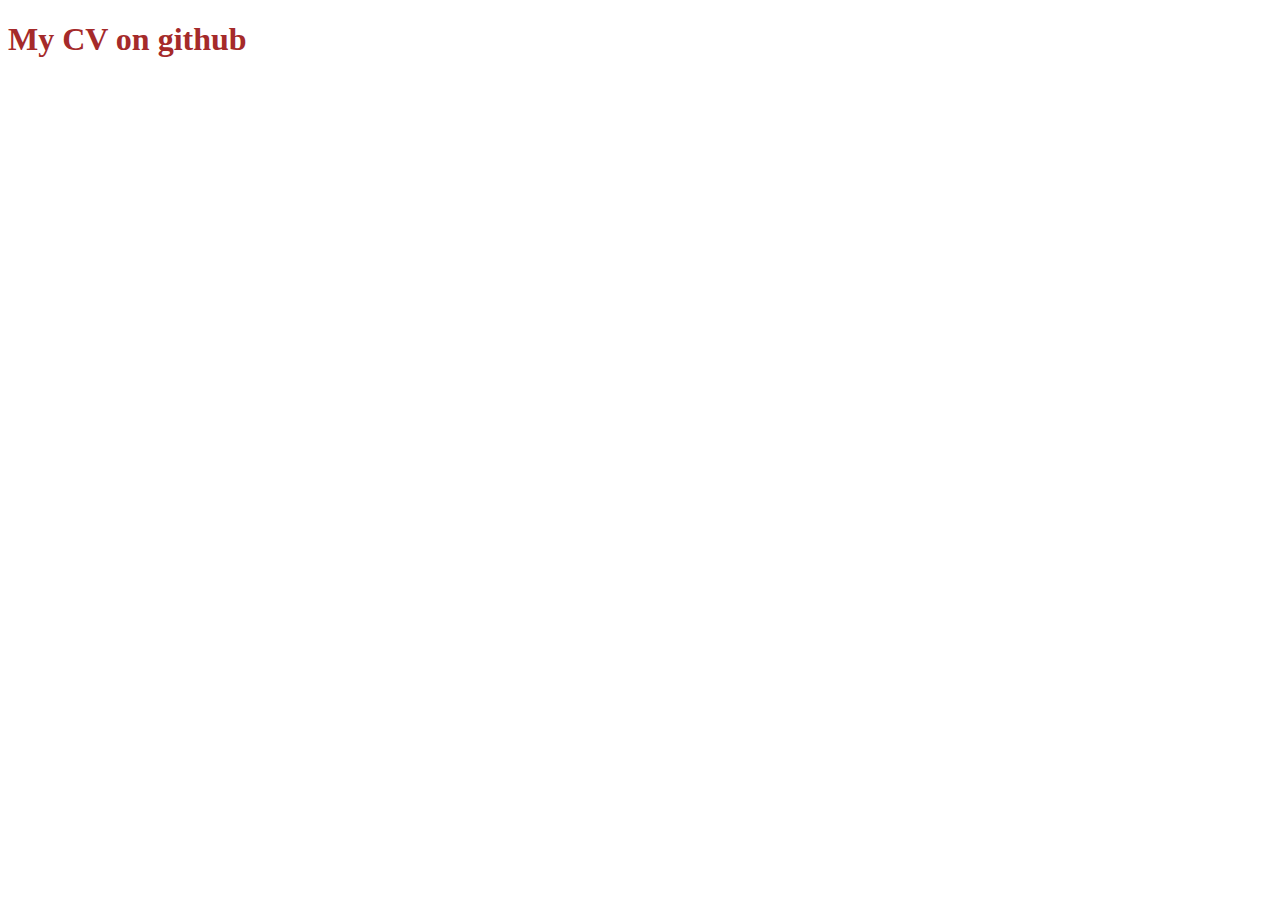
==== index.html @ 4af9374a "feat: add basic html tegs" ====
<!DOCTYPE html>
<html lang="en">
  <head>
    <meta charset="UTF-8" />
    <meta name="viewport" content="width=device-width, initial-scale=1.0" />
    <title>Document</title>
    <link rel="stylesheet" href="style.css" />
  </head>
  <body>
    <h1>My CV on github</h1>
  </body>
</html>
---- style.css ----
h1{
    color:brown
}
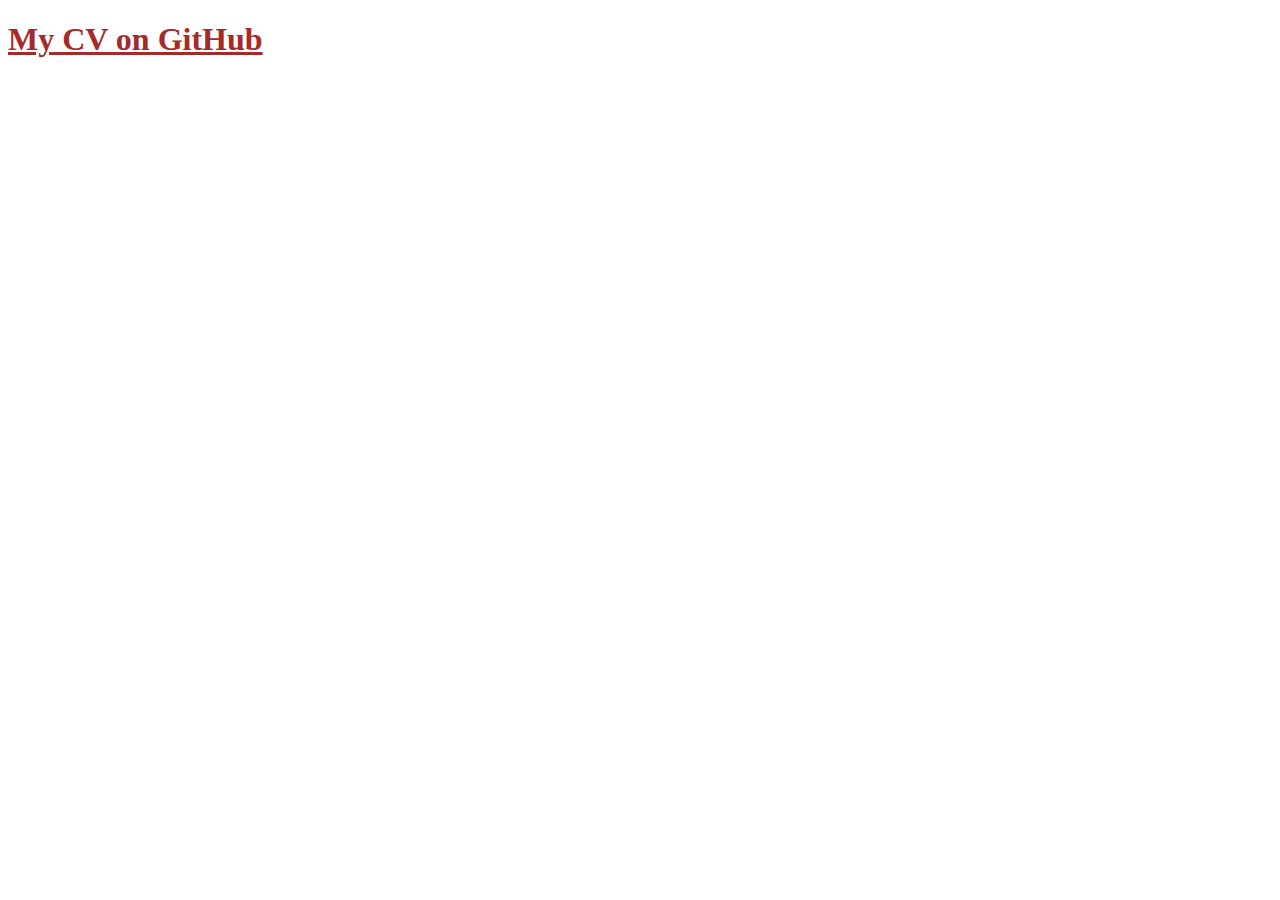
==== commit 14a0e38f: "fix: remove / at end in meta" ====
--- a/index.html
+++ b/index.html
@@ -1,12 +1,12 @@
 <!DOCTYPE html>
 <html lang="en">
   <head>
-    <meta charset="UTF-8" />
-    <meta name="viewport" content="width=device-width, initial-scale=1.0" />
+    <meta charset="UTF-8">
+    <meta name="viewport" content="width=device-width, initial-scale=1.0">
     <title>Document</title>
-    <link rel="stylesheet" href="style.css" />
+    <link rel="stylesheet" href="style.css">
   </head>
   <body>
-    <h1>My CV on github</h1>
+    <h1>My CV on GitHub</h1>
   </body>
-</html>
+</html>--- a/style.css
+++ b/style.css
@@ -1,3 +1,5 @@
 h1{
-    color:brown
-}+    color:brown;
+    text-decoration: underline;
+    
+}
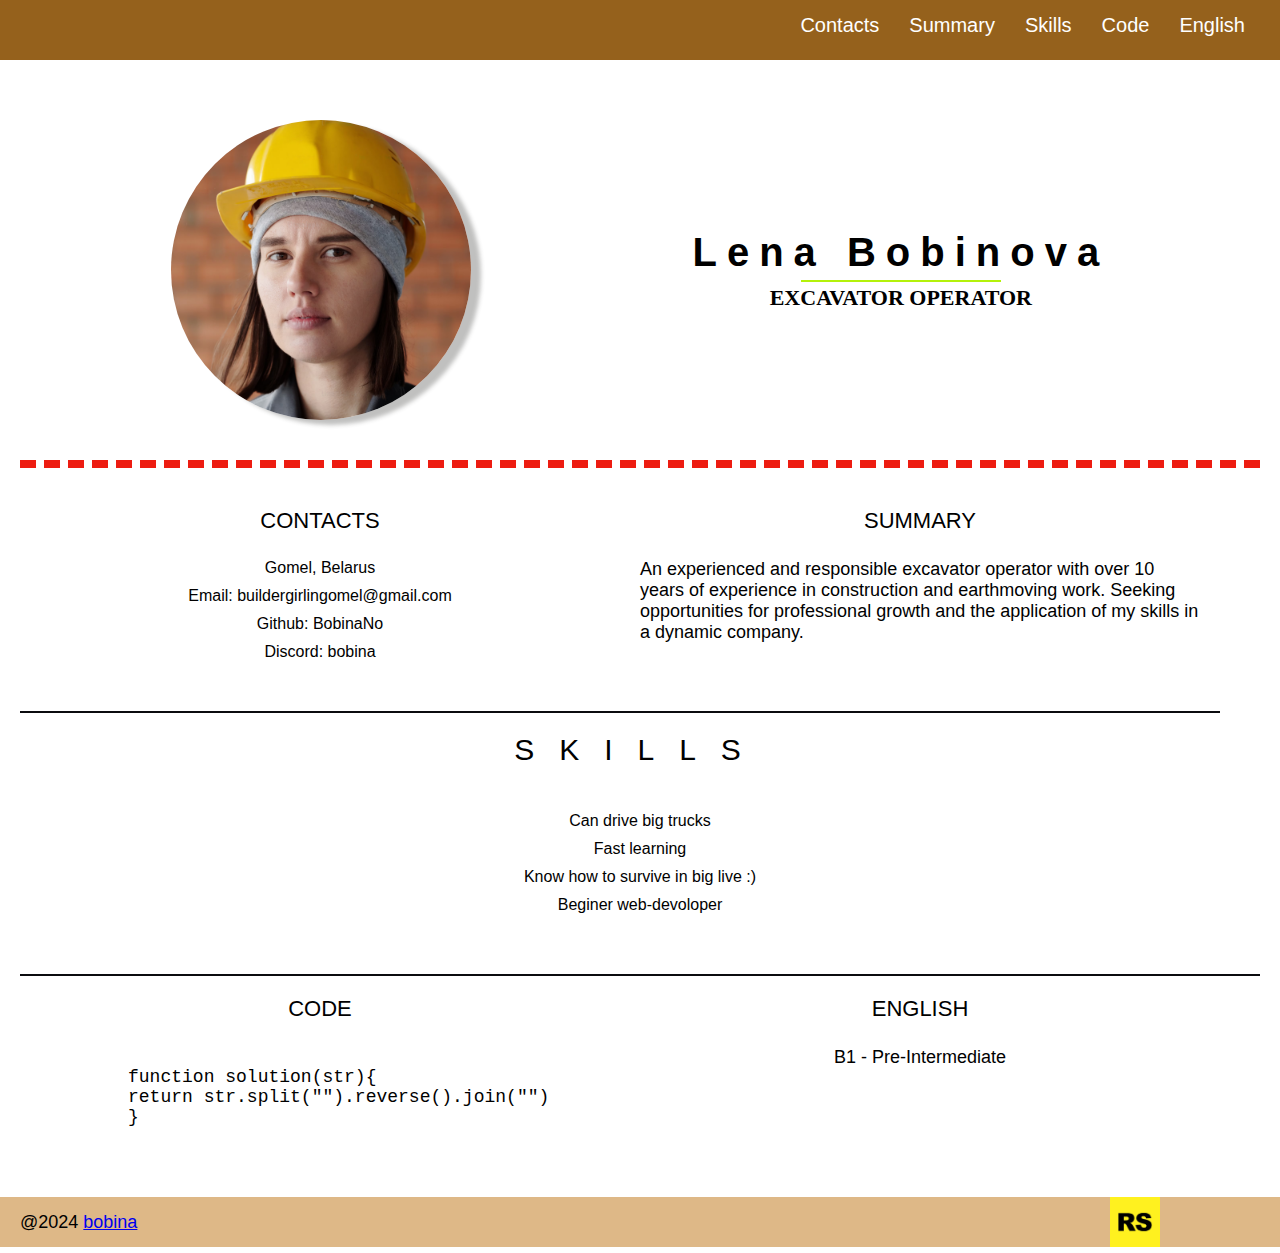
==== commit d39d27eb: "feat: add index.html and style.css in CV" ====
--- a/index.html
+++ b/index.html
@@ -1,12 +1,88 @@
 <!DOCTYPE html>
 <html lang="en">
-  <head>
-    <meta charset="UTF-8">
-    <meta name="viewport" content="width=device-width, initial-scale=1.0">
-    <title>Document</title>
-    <link rel="stylesheet" href="style.css">
-  </head>
-  <body>
-    <h1>My CV on GitHub</h1>
-  </body>
+<head>
+  <meta charset="UTF-8">
+  <meta name="viewport" content="width=device-width, initial-scale=1.0">
+  <title>CV</title>
+  <link rel="stylesheet" href="style.css">
+  <link rel="shortcut icon" href="assets/favicon.png" type="image/x-icon">
+</head>
+<body>
+<header class="header">
+  <div class="header-container container">
+    <nav class="nav">
+      <ul class="nav-list">
+        <li class="nav-item"><a href="#contacts" class="nav-link">Contacts</a></li>
+        <li class="nav-item"><a href="#summary" class="nav-link">Summary</a></li>
+        <li class="nav-item"><a href="#skills" class="nav-link">Skills</a></li>
+        <li class="nav-item"><a href="#skills" class="nav-link">Code</a></li>
+        <li class="nav-item"><a href="#skills" class="nav-link">English</a></li>
+      </ul>
+    </nav>
+  </div>
+</header>
+<main>
+  <div class="container main-container">
+    <section class="section section-profile">
+      <img class="profile-photo" src="./assets/foto/photo.jpg" alt="my photo">
+    <div class="section-profile-title">
+      <h1 class="main-title">Lena Bobinova</h1>
+      <h3 class="main-subtitle">excavator operator</h3>
+    </div>
+    </section>
+    <section class="section section-contacts" id="contacts">
+      <h2 class="section-title">Contacts</h2>
+      <ul class="section-list">
+        <li class="section-item">Gomel, Belarus</li>
+        <li class="section-item">Email: buildergirlingomel@gmail.com</li>
+        <li class="section-item">Github: BobinaNo </li>
+        <li class="section-item">Discord: bobina</li>
+      </ul>
+    </section>
+
+    <section class="section section-summary" id="summary">
+      <h2 class="section-title">Summary</h2>
+      <p>An experienced and responsible excavator operator with over 10 years of experience in construction and earthmoving work. Seeking opportunities for professional growth and the application of my skills in a dynamic company.</p>
+    </section>
+
+    <section class="section section-skills" id="skills">
+      <h2 class="section-title">Skills</h2>
+      <ul class="section-list">
+        <li class="section-item">Can drive big trucks</li>
+        <li class="section-item">Fast learning</li>
+        <li class="section-item">Know how to survive in big live :)</li>
+        <li class="section-item">Beginer web-devoloper</li>
+      </ul>
+
+    </section>
+
+    <section class="section section-code" id="code">
+      <h2 class="section-title">Code</h2>
+      <pre class="pre">
+        <code>
+          function solution(str){
+          return str.split("").reverse().join("")
+          }
+        </code>
+      </pre>
+    </section>
+
+    <section class="section section-english" id="english">
+      <h2 class="section-title">English</h2>
+      <p>B1 - Pre-Intermediate</p>
+    </section>
+  </div>
+</main>
+<footer>
+  <div class="container footer-container">
+    <div>
+      @2024
+      <a href="https://github.com/BobinaNo" class="github">bobina</a>
+    </div>
+    
+      <a href="http://https://rs.school/courses/javascript-preschool-ru" class="rss"></a>
+    
+  </div>
+</footer>
+</body>
 </html>--- a/style.css
+++ b/style.css
@@ -1,5 +1,219 @@
-h1{
-    color:brown;
-    text-decoration: underline;
-    
-}
+* {
+    margin: 0;
+    padding: 0;
+    box-sizing: border-box;
+}
+
+body {
+    font-size: 18px;
+    margin: 0;
+    padding: 0;
+    display: flex;
+    flex-direction: column;
+    justify-content: space-between;
+    font-family: 'Gill Sans', 'Gill Sans MT', Calibri, 'Trebuchet MS', sans-serif;
+
+}
+
+.header-container {
+    background-color: rgb(149, 97, 28);
+}
+
+.container {
+    max-width: 1440px;
+    margin: 0 auto;
+    padding: 0 20px;
+}
+
+.main-container {
+    display: flex;
+    flex-wrap: wrap;
+}
+
+.nav {
+    min-height: 60px;
+}
+
+.nav-list {
+    display: flex;
+    justify-content: flex-end;
+    align-items: center;
+    list-style: none;
+}
+
+.nav-item {}
+
+.nav-link {
+    position: relative;
+    padding: 0 15px;
+    text-decoration: none;
+    font-size: 20px;
+    font-weight: 500;
+    line-height: 50px;
+    color: #ffffff;
+    transition: 0.5s;
+}
+
+.nav-link:hover {
+    color: #b4f20a;
+    /* transition: 0.5s; */
+}
+
+.nav-link::after {
+    content: "";
+    position: absolute;
+    left: 15px;
+    bottom: -6px;
+    width: calc(100% - 30px);
+    background-color: blue;
+    height: 2px;
+    transition: 0.5s;
+    opacity: 0;
+}
+
+.nav-link:hover::after {
+    opacity: 1;
+}
+
+
+.section {
+    /* display: flex; */
+    margin-top: 20px;
+    padding-bottom: 30px;
+    border-bottom: 2px solid rgb(11, 12, 15);
+}
+
+.section:nth-child(5),
+.section:nth-child(6) {
+    border-bottom: none;
+}
+
+.section-profile {
+    display: flex;
+    justify-content: space-around;
+    align-items: center;
+    width: 100%;
+    padding: 40px;
+    border-bottom: 8px dashed rgb(237, 28, 17);
+}
+
+.profile-photo {
+    width: 300px;
+    height: 300px;
+    object-fit: cover;
+    border-radius: 50%;
+    box-shadow: 10px 5px 4px rgba(48, 45, 42, 0.3);
+}
+
+.section-profile-title {
+    display: flex;
+    flex-direction: column;
+    align-items: center;
+}
+
+.main-title {
+    position: relative;
+    margin-bottom: 10px;
+    font-size: 40px;
+    font-weight: 700;
+    letter-spacing: 10px;
+}
+
+.main-title::after {
+    content: '';
+    position: absolute;
+    top: 50px;
+    left: 50%;
+    margin-left: -100px;
+    width: 200px;
+    height: 2px;
+    background-color: #b4f20a;
+}
+
+.main-subtitle {
+    font-size: 22px;
+    text-transform: uppercase;
+    font-family: 'Times New Roman', Times, serif;
+}
+
+.section-contacts {
+    width: calc(50% - 20px);
+    padding: 20px;
+}
+
+.section-title {
+    margin-bottom: 25px;
+    font-size: 22px;
+    font-weight: 400;
+    text-align: center;
+    text-transform: uppercase;
+}
+
+.section-list {
+    list-style: none;
+}
+
+.section-item {
+    margin-bottom: 10px;
+    font-size: 16px;
+}
+
+.section-summary {
+    width: calc(50% - 20px);
+    padding: 20px;
+}
+
+.section-skills {
+
+    display: flex;
+    flex-direction: column;
+    align-items: center;
+    margin: 0 auto;
+    width: 100%;
+}
+
+.section-skills>h2 {
+    margin-top: 20px;
+    font-size: 30px;
+    letter-spacing: 25px;
+}
+
+.section-list {
+    margin: 20px;
+    display: flex;
+    flex-direction: column;
+    align-items: center;
+}
+
+.section-code {
+    width: calc(50% - 20px);
+
+}
+
+
+
+.section-english {
+    width: calc(50% - 20px);
+}
+
+.section-english p {
+    text-align: center;
+}
+
+.footer-container {
+    display: flex;
+    justify-content: space-between;
+    align-items: center;
+    margin: 0 auto;
+    /* min-height: 60px; */
+    background-color: burlywood;
+
+}
+
+.rss {
+    width: 150px;
+    height: 50px;
+    background-image: url('./assets/rs-logo.png');
+    background-size: contain;
+    background-repeat: no-repeat;
+}